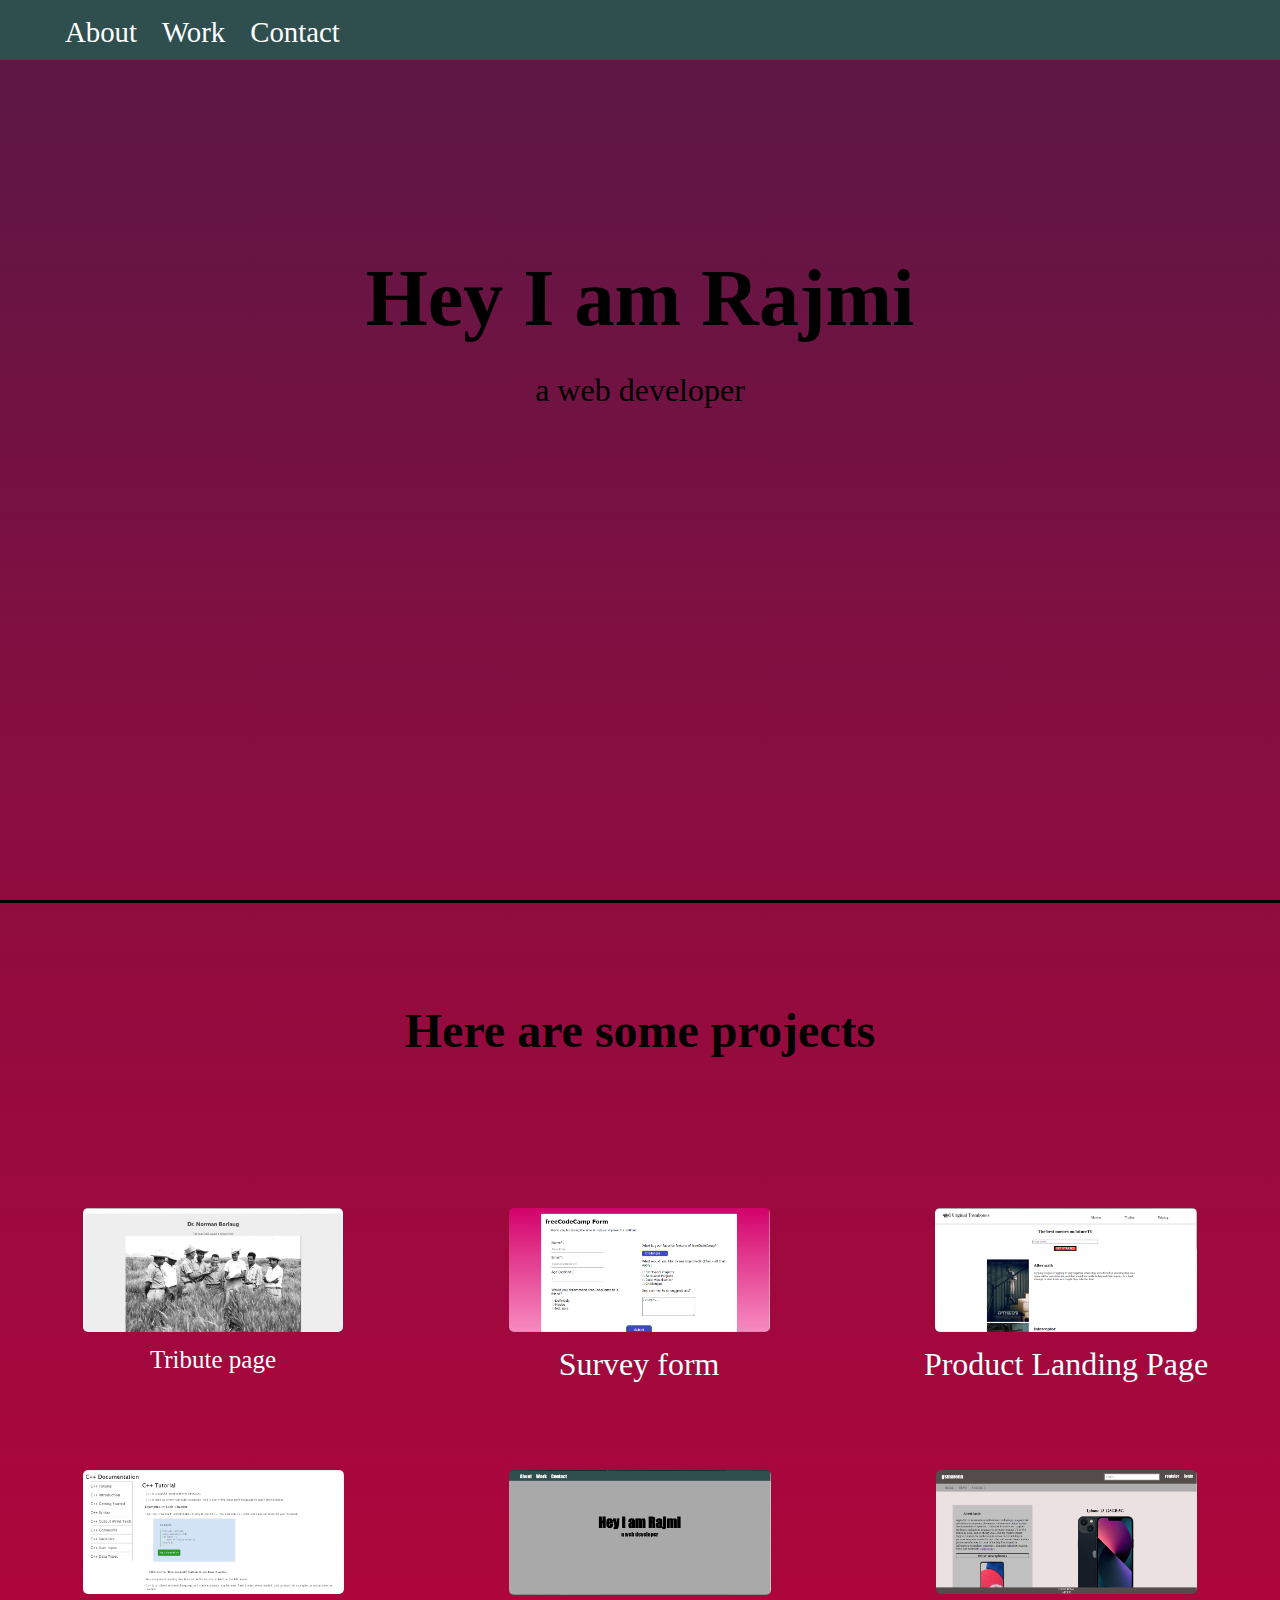
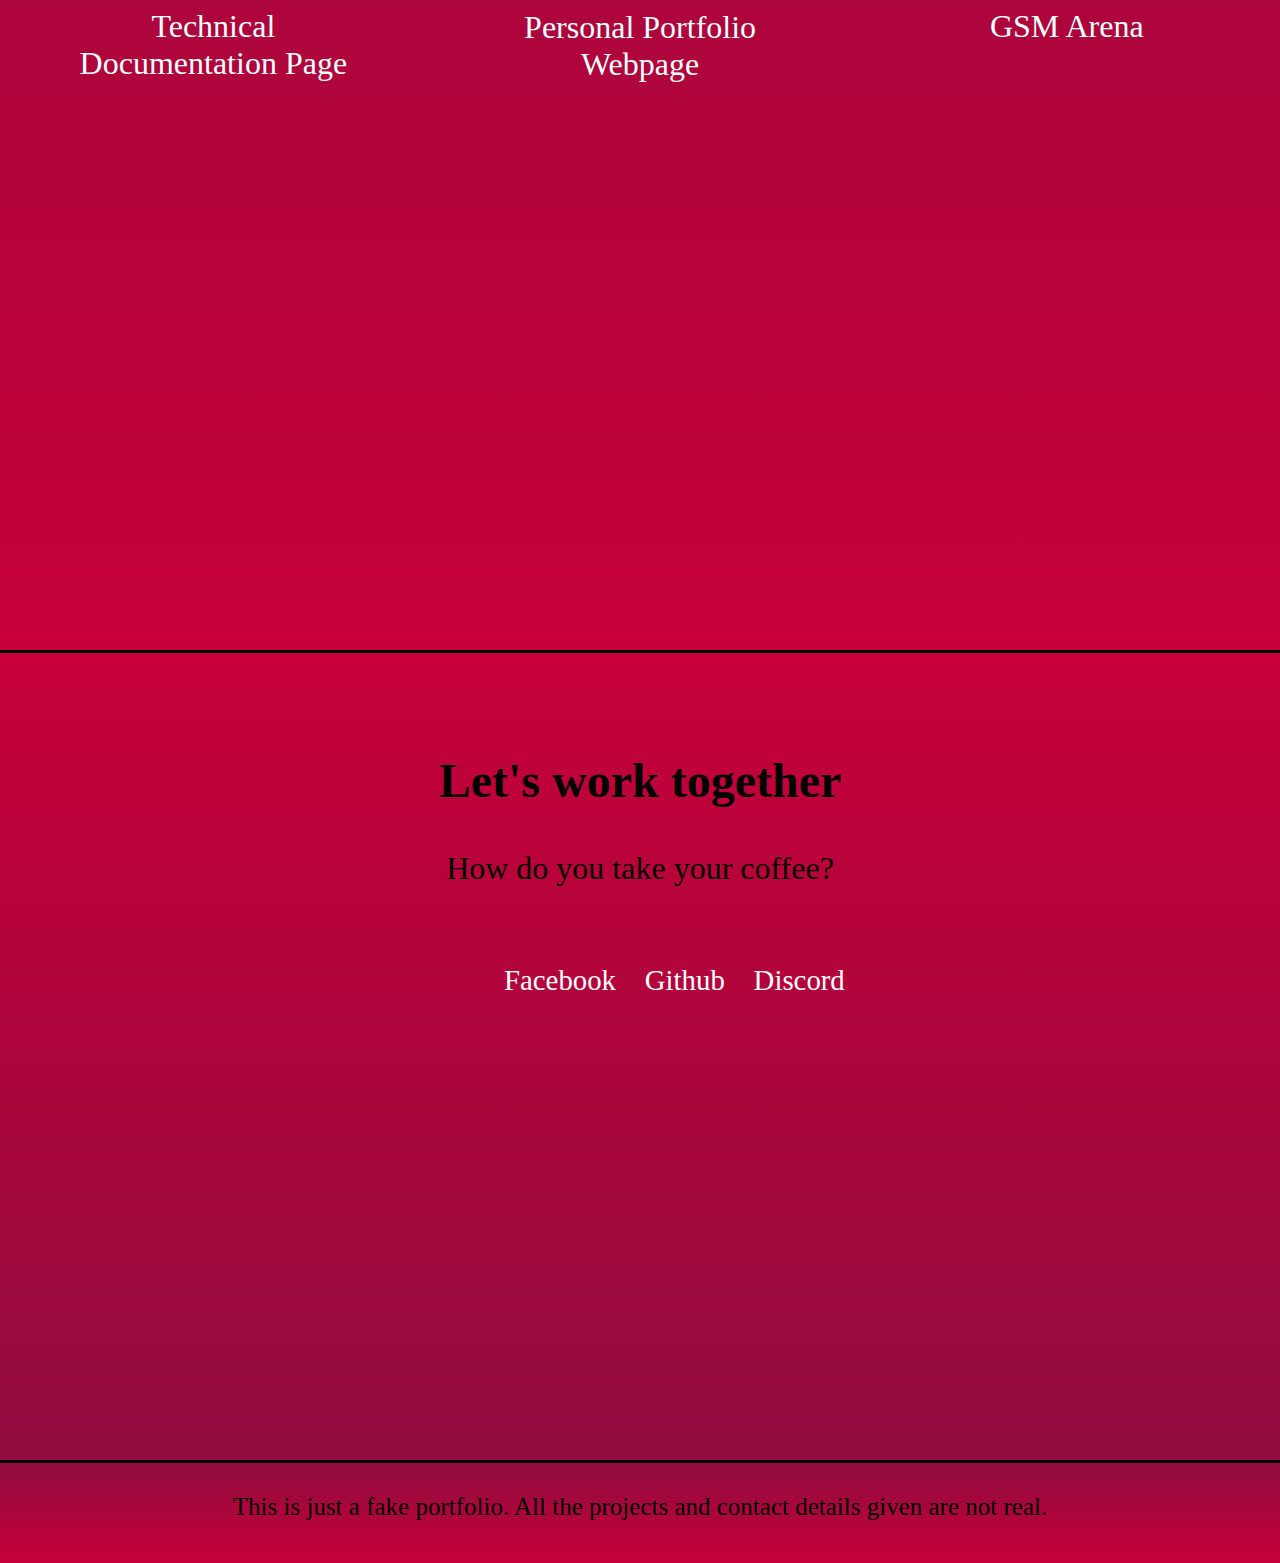
==== index.html @ ef798f5b "Update also" ====
<!DOCTYPE html>
<html>
    <head>

        <link rel="stylesheet" href="styles.css">
        
    </head>
    <body>
        
        <nav id="navbar">
          <ul>
            <li><a href="#welcome-section">About</a></li>
            <li><a href="#projects" >Work</a></li>
            <li><a href="#profile-link" >Contact</a></li>
          </ul>
        </nav>
        <div id="welcome-section">
            <h1>Hey I am Rajmi</h1>
            <p>a web developer</p>
        </div>

        <div id="projects">
            <h2 class="project-title">Here are some projects</h2>

            <div id="project-pages">
                <a href="/gyrajmi.github.io/nyarigyak//freecode1/tribute.html" target="_blank" id="laps">
                    <img src="ph1.png">
                    <p id="txt" class="project-tile">Tribute page</p>
                </a>

                <a href="https://gyrajmi.github.io/nyarigyak/freecode2/survey.html" target="_blank" id="laps">
                    <img src="ph2.2.png">
                    <p id="txt">Survey form</p>
                </a>
                <a href="/nyarigyak/freecode3/product.html" target="_blank" id="laps">
                    <img src="ph3.png">
                    <p id="txt">Product Landing Page</p>
                </a>
                
            </div>
            <div id="project-pages">
                <a href="/nyarigyak/freecode4/technical.html" target="_blank" id="laps">
                    <img src="ph4.png">
                    <p id="txt">Technical Documentation Page</p>
                </a>

                <a href="/nyarigyak/index.html" target="_blank" id="laps">
                    <img src="ph5.png">
                    <p id="txt">Personal Portfolio Webpage</p>
                </a>
                <a href="/nyarigyak/index/index.html" target="_blank" id="laps">
                    <img src="ph6.png">
                    <p id="txt">GSM Arena</p>
                </a>
                
            </div>
            
            
        </div>

        <div id="profile-links">
            <h2>Let's work together</h2>
            <p>How do you take your coffee?</p>
            
            <div class="mid">
                <ul>
                    <li>
                        <a href="https://www.facebook.com/" id="profile-link" target="_blank">Facebook</a>
                    </li>
                    <li>
                        <a href="https://github.com/" id="profile-link" target="_blank">Github</a>
                    </li>
                    <li>
                        <a href="https://discord.com/" id="profile-link" target="_blank">Discord</a>
                    </li>
                </ul>
            </div>
           
        </div>
        <footer id="footer"> <p id="foo">  This is just a fake portfolio. All the projects and contact details given are not real.</p>
        </footer>
        
    </body>

</html>
---- styles.css ----
body{
    font-family: fantasy;
}
#navbar{
   
    position: fixed;
    background-color: darkslategray;
    width: 100%;
    top: 0%;
    left: 0%;
    height: 60px;
    z-index: 1;
}
#navbar a{
    text-decoration: none;
    color: white;
    display: block;
    margin-left: 25px;
    font-size:1.8em;
}
#navbar a:hover{
    color: cadetblue;
}
#navbar ul{
    list-style-type: none;
    
}
#navbar li{
    float: left;
}
#welcome-section{
    
    width: 100%;
    height: 100%;
    left: 0;
    background-color: #581845;
    background: linear-gradient(0deg, #900C3F 0%, #581845 100%);
    border-top: solid 3px;
    position: absolute;
    top:0%;
}
#projects{
    top:100%;
    width: 100%;
    height: 150%;
    left: 0;
    background-color: #900C3F;
    background: linear-gradient(0deg, #C70039 0%, #900C3F 100%);
    border-top: solid 3px;
    position: absolute; 
    justify-content: center;
}
#profile-links{

    width: 100%;
    height: 91.3%;
    left: 0;
    background-color: #C70039;
    background: linear-gradient(0deg, #900C3F 0%, #C70039 100%);
    position: absolute;
    top:250%;
    border-top: solid 3px;
}
h1,h2,p{
    text-align: center;
    margin-top: 250px;
    font-size: 5em;
    height: 10%;
   
}
h2{
    text-align: center;
    font-size: 3em;
    margin-top: 100px;
}
p{
    font-size: 2em;
    margin-top: -25px;
}

#profile-links a {
    text-decoration: none;
    color: white;
    display: block;
    margin-left: 1em;
    font-size:1.8em;
    align-items: center;
    text-align: center;
}

#profile-links ul{
    list-style-type: none;
    display: flex;
    flex-direction: row;
    justify-content: center;

}
#profile-links li{
  
   align-items: center;
    
}
#profile-link ul{
    text-align: center;
    align-items: center;
}
img{
   
    width: 80%;
    margin-top: 20px;
    border-radius: 5px;
    
   
}
#footer{
    position: absolute;
    top:340%;
    width: 100%;
    left:0%;
    height: 100px;
    background-color: #900C3F;
    background: linear-gradient(0deg, #C70039 0%, #900C3F 100%);
    display: flex;
    justify-content: center;
    border-top: solid 3px;
    border-color: rgb(0, 0, 0);
   
}
#foo{
    top: 15px;
    margin-top: 30px;
    font-size: 25px;
}
#project-pages{
    display: flex;
    flex-direction: row;
}
#laps{
    text-align: center;
    text-decoration: none;
    
    margin: 10px 50px 25px 50px;
    border-radius: 6px;
}
#txt{
    margin-top: 10px;
    text-align:center;
    color:azure;
}
#laps:hover {
    transform:scale(1.2);
  }

#laps {
    transition:transform 0.4s ease;
  }
#cont:hover{
    background-color:aqua;

}
@media (max-width: 900px) {
    img {
      display: none;
    }
    #project-pages{
        flex-direction: column;
        width: 100%;
        
    }
    #laps:hover{
       
        transform:scale(1.1);
    }
  }
  .project-tile{
    font-size: 25px;
  }
  #profile-links a:hover{
    color: bisque;
  }
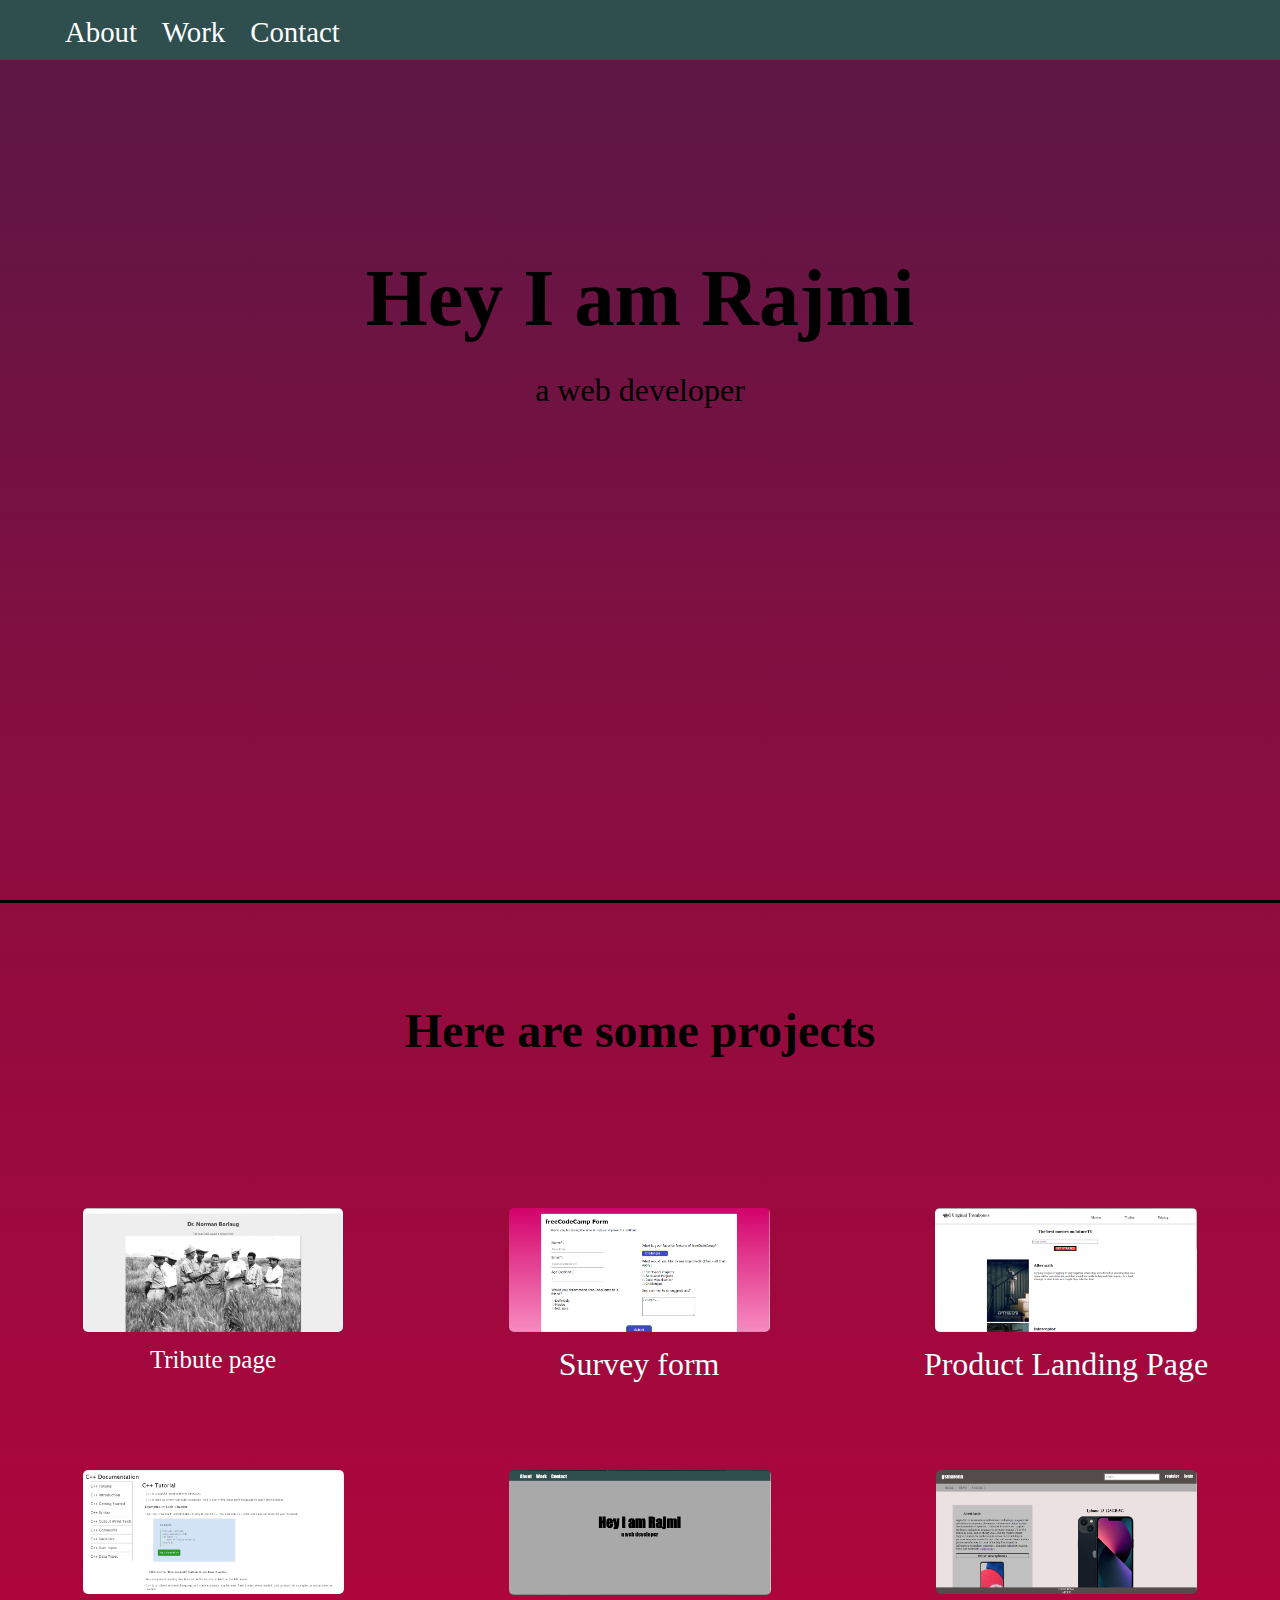
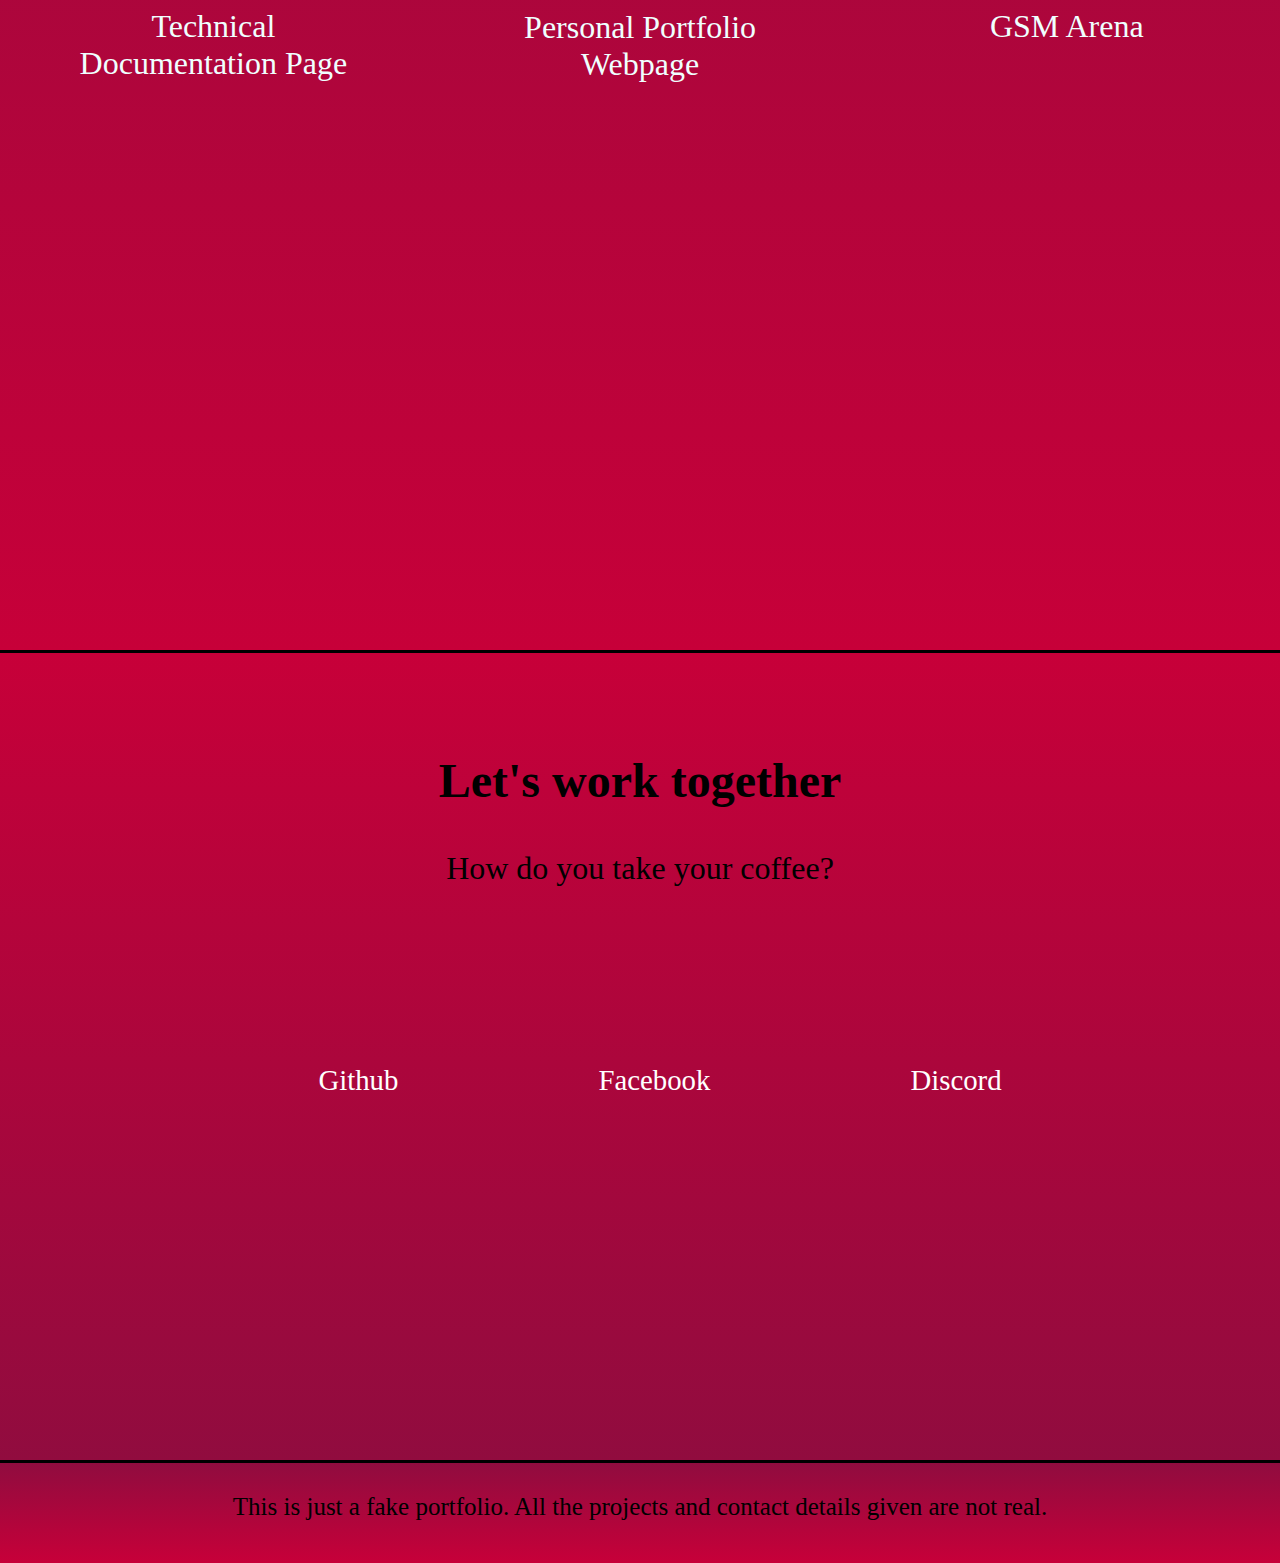
==== commit a0ffed9b: "Update index.html and style.css" ====
--- a/index.html
+++ b/index.html
@@ -23,12 +23,12 @@
             <h2 class="project-title">Here are some projects</h2>
 
             <div id="project-pages">
-                <a href="/gyrajmi.github.io/nyarigyak//freecode1/tribute.html" target="_blank" id="laps">
+                <a href="/nyarigyak/freecode1/tribute.html" target="_blank" id="laps">
                     <img src="ph1.png">
                     <p id="txt" class="project-tile">Tribute page</p>
                 </a>
 
-                <a href="https://gyrajmi.github.io/nyarigyak/freecode2/survey.html" target="_blank" id="laps">
+                <a href="/nyarigyak/freecode2/survey.html" target="_blank" id="laps">
                     <img src="ph2.2.png">
                     <p id="txt">Survey form</p>
                 </a>
@@ -65,10 +65,11 @@
             <div class="mid">
                 <ul>
                     <li>
-                        <a href="https://www.facebook.com/" id="profile-link" target="_blank">Facebook</a>
+                        <a href="https://github.com/" id="profile-link" target="_blank">Github</a>
+                       
                     </li>
                     <li>
-                        <a href="https://github.com/" id="profile-link" target="_blank">Github</a>
+                        <a href="https://www.facebook.com/" id="profile-link" target="_blank">Facebook</a>
                     </li>
                     <li>
                         <a href="https://discord.com/" id="profile-link" target="_blank">Discord</a>
--- a/styles.css
+++ b/styles.css
@@ -95,14 +95,18 @@
     justify-content: center;
 
 }
-#profile-links li{
+/* #profile-links li{
   
-   align-items: center;
-    
+   align-items: left;
+    justify-content: left;
+    float: left;
+} */
+#profile-links ul{
+   margin: 0px;
 }
-#profile-link ul{
-    text-align: center;
-    align-items: center;
+#profile-links a{
+    margin: 0px 0px 0px 0px;
+    padding: 100px;
 }
 img{
    
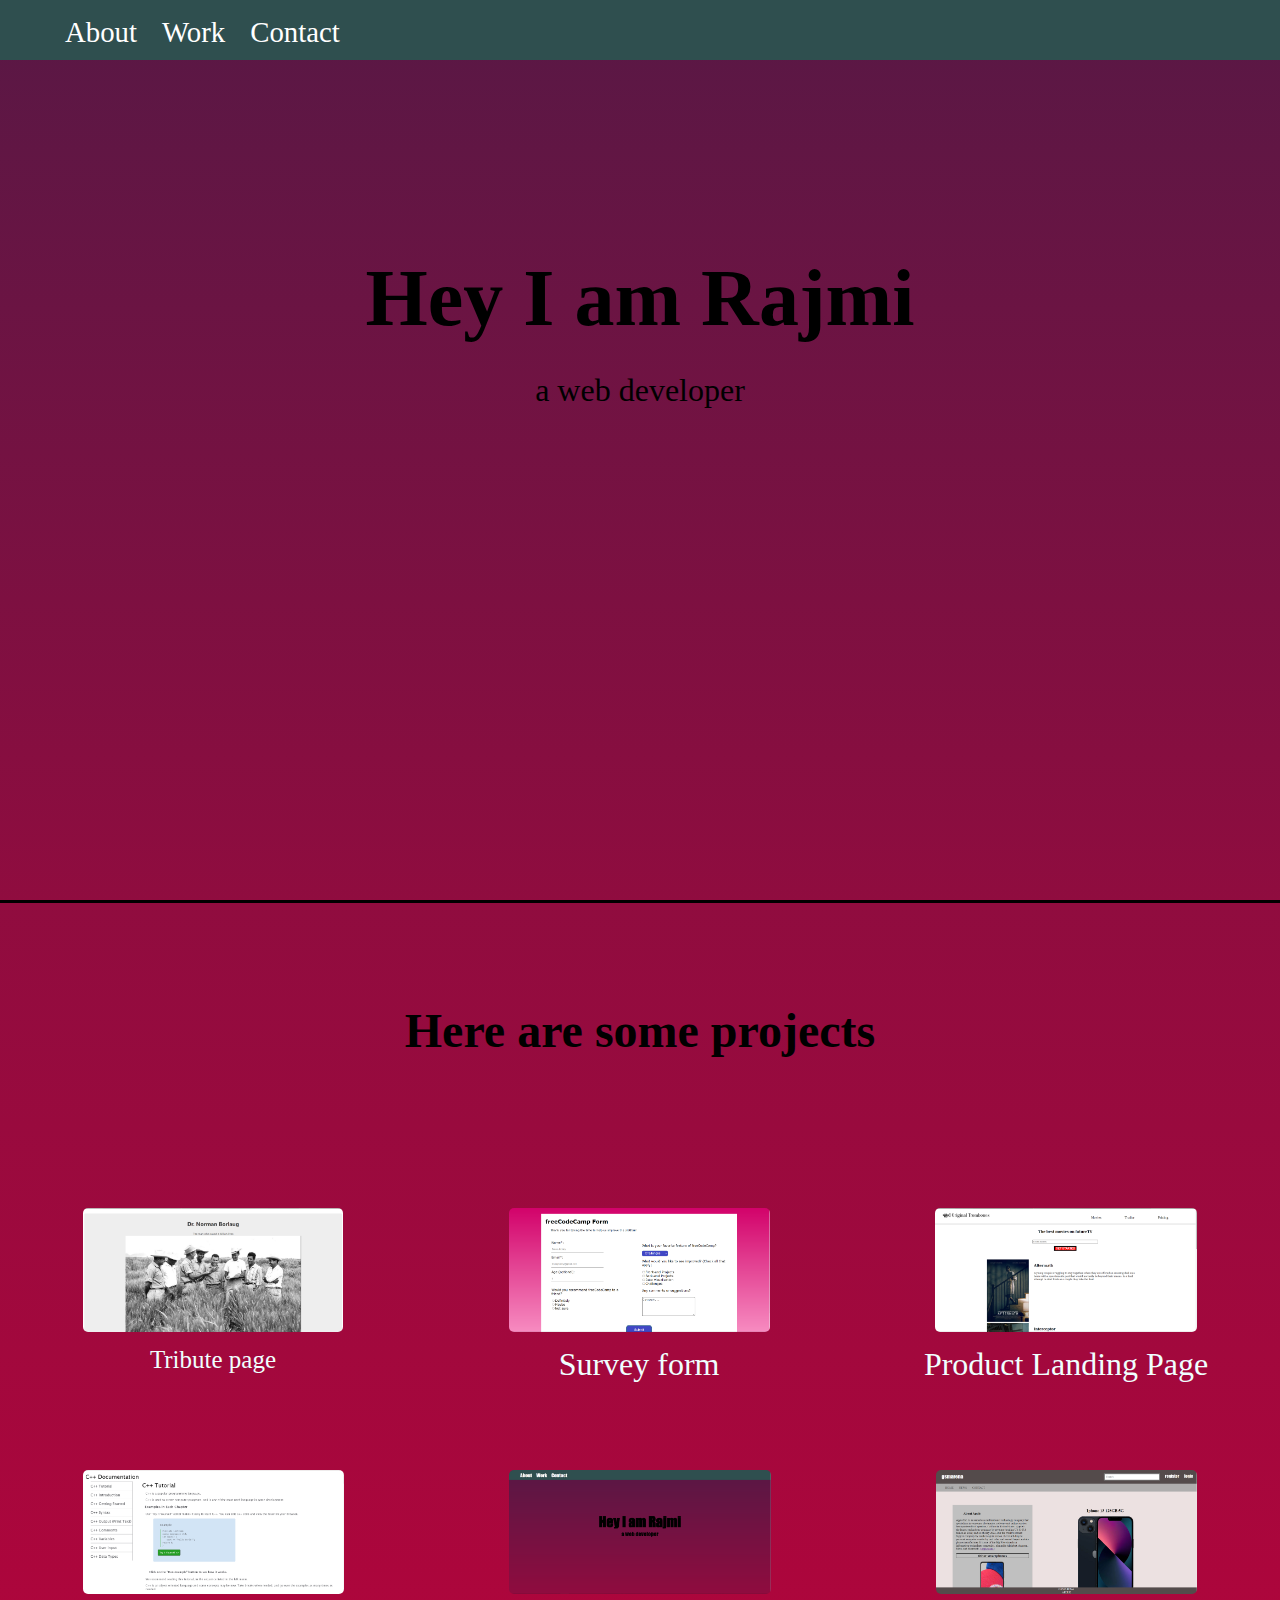
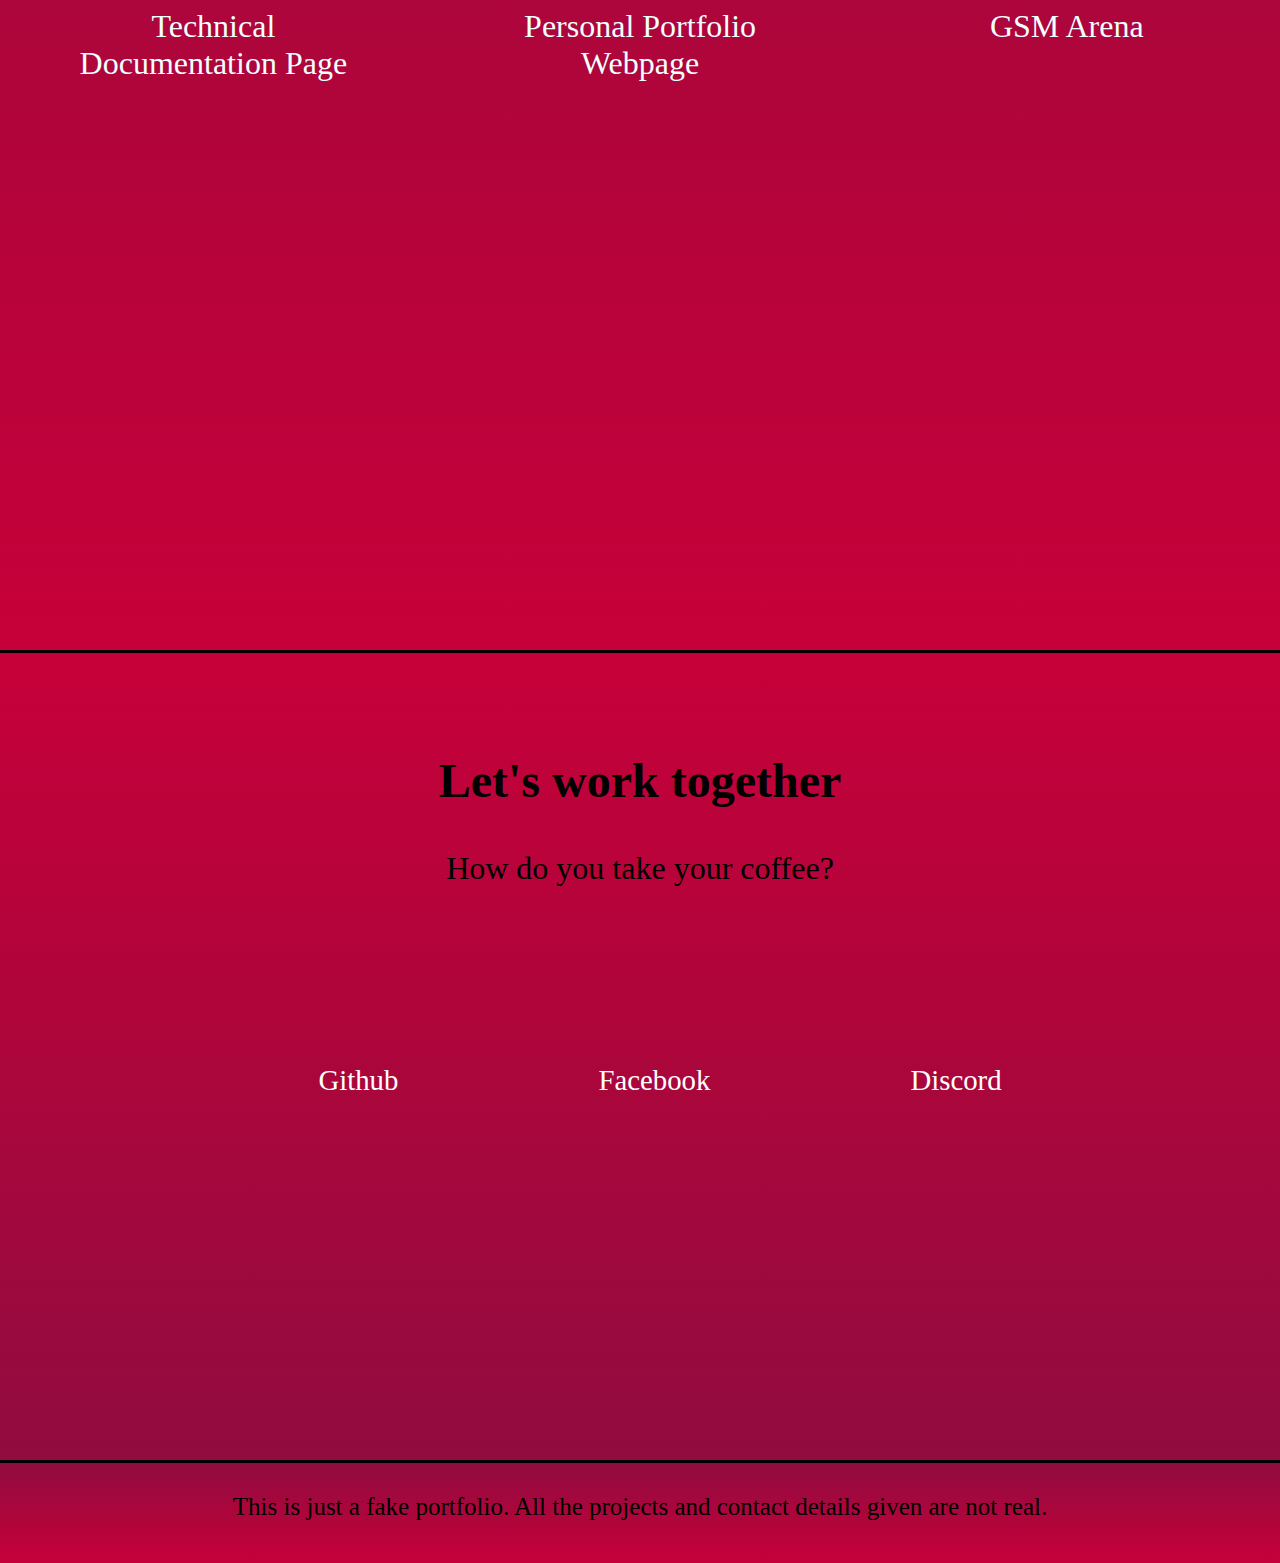
==== commit 27eedb0a: "ph5 changed" ====
--- a/index.html
+++ b/index.html
@@ -45,7 +45,7 @@
                 </a>
 
                 <a href="/nyarigyak/index.html" target="_blank" id="laps">
-                    <img src="ph5.png">
+                    <img src="ph5.2.png">
                     <p id="txt">Personal Portfolio Webpage</p>
                 </a>
                 <a href="/nyarigyak/index/index.html" target="_blank" id="laps">
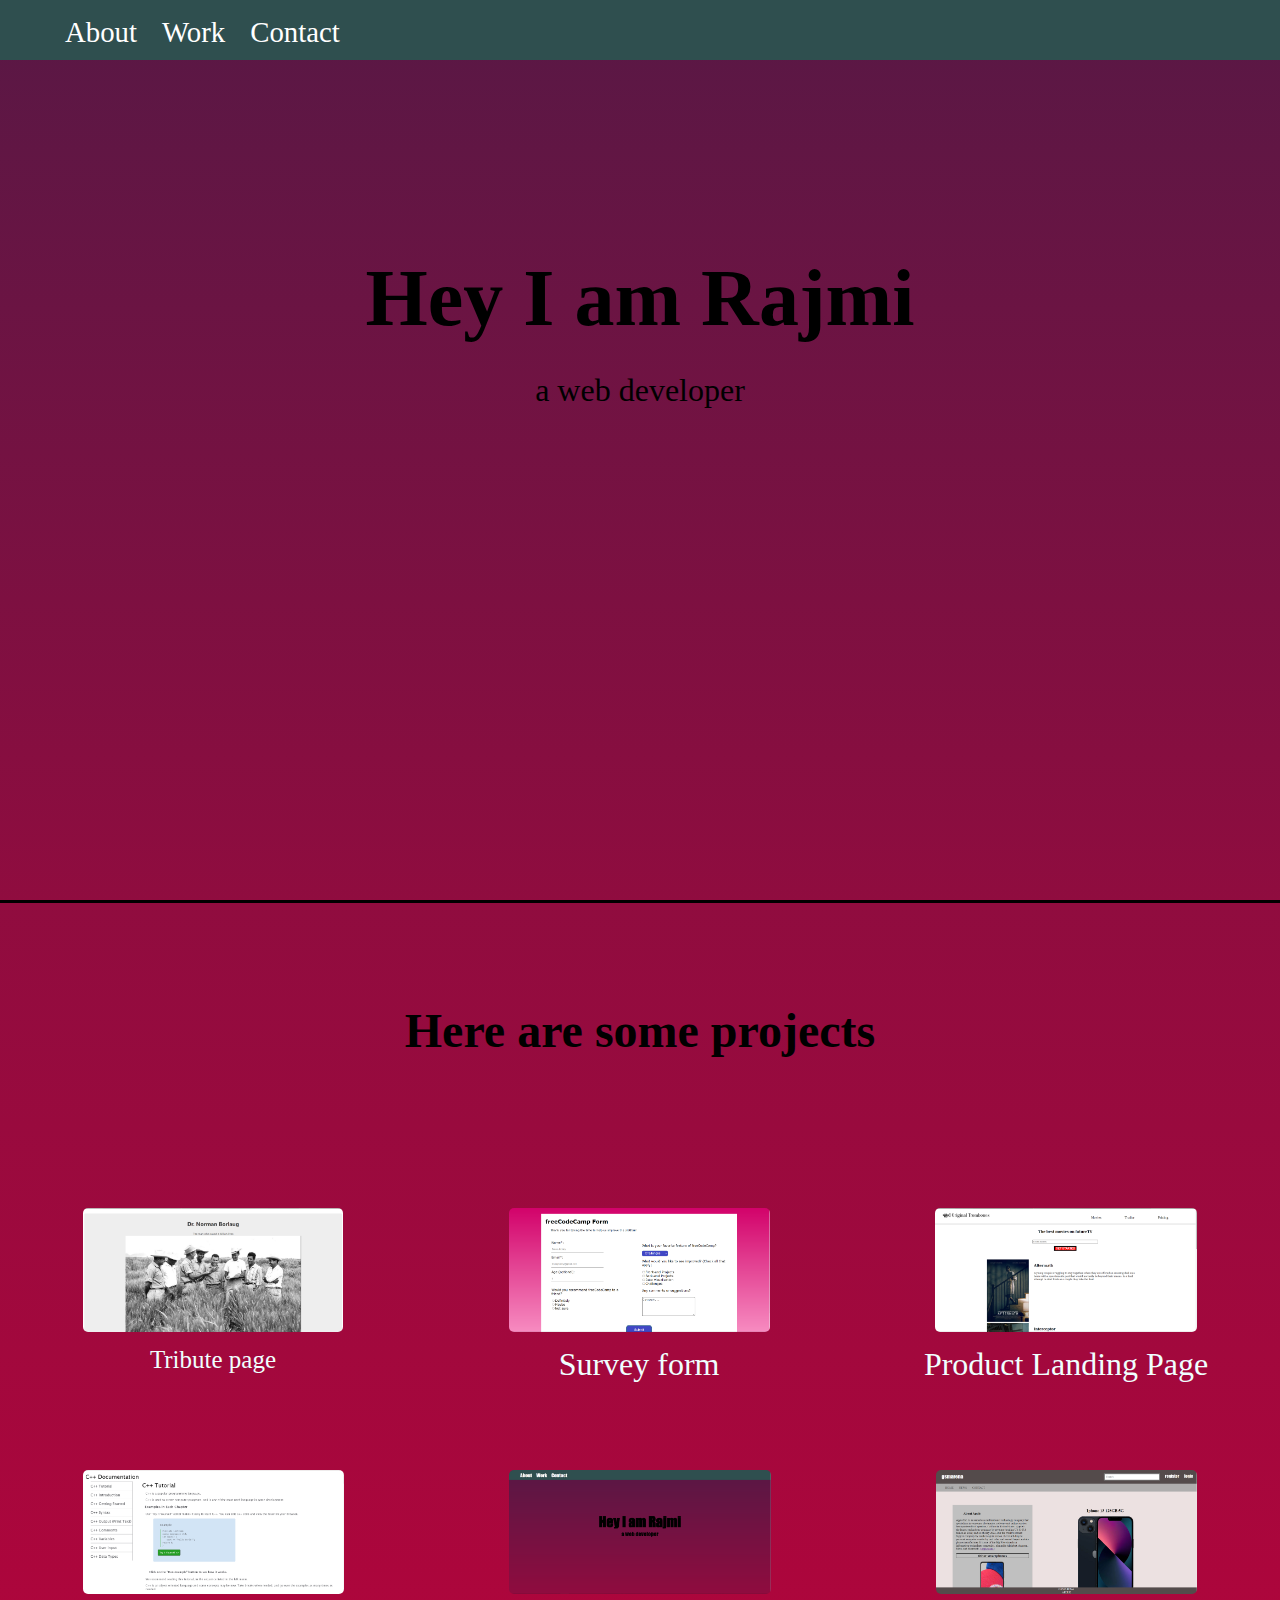
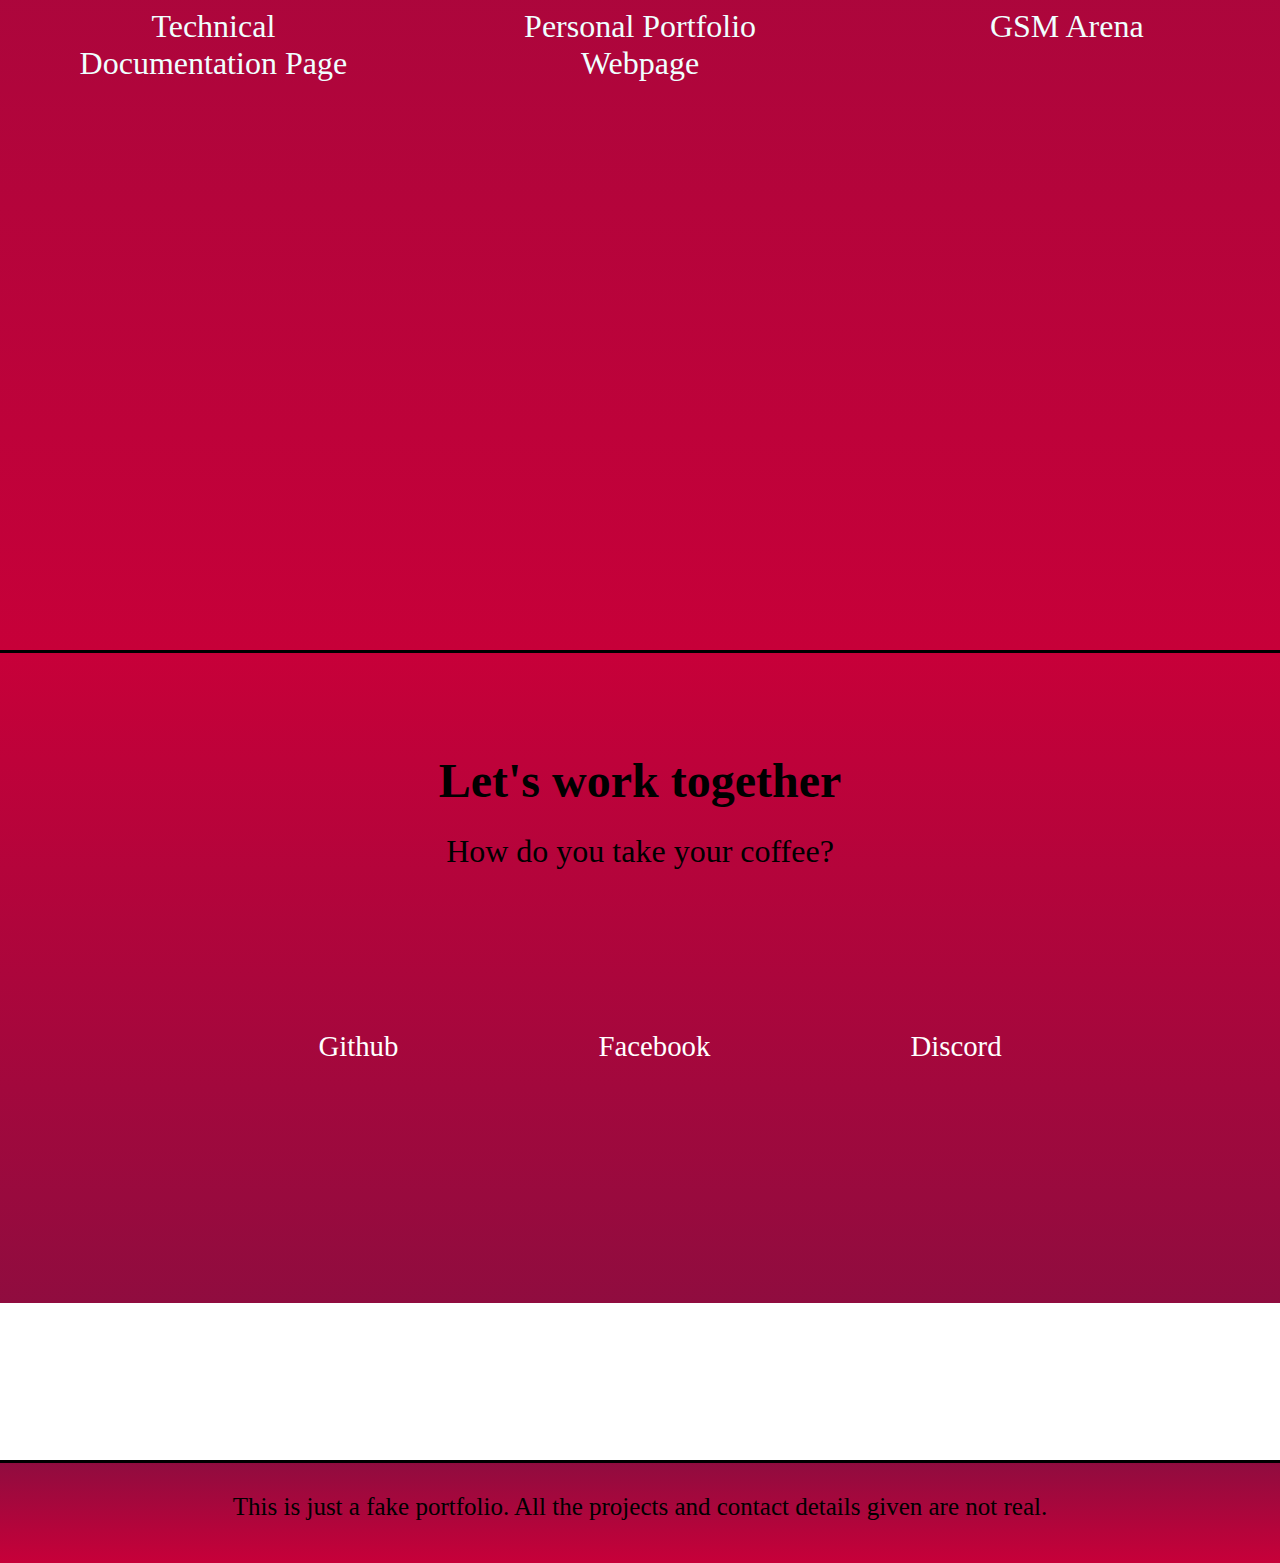
==== commit 1095e7a1: "Update index.html styles.css" ====
--- a/index.html
+++ b/index.html
@@ -11,7 +11,7 @@
           <ul>
             <li><a href="#welcome-section">About</a></li>
             <li><a href="#projects" >Work</a></li>
-            <li><a href="#profile-link" >Contact</a></li>
+            <li><a href="#profile-links" >Contact</a></li>
           </ul>
         </nav>
         <div id="welcome-section">
--- a/styles.css
+++ b/styles.css
@@ -53,7 +53,7 @@
 #profile-links{
 
     width: 100%;
-    height: 91.3%;
+    height: 650px;
     left: 0;
     background-color: #C70039;
     background: linear-gradient(0deg, #900C3F 0%, #C70039 100%);
@@ -118,7 +118,7 @@
 }
 #footer{
     position: absolute;
-    top:340%;
+    top: 340%;
     width: 100%;
     left:0%;
     height: 100px;
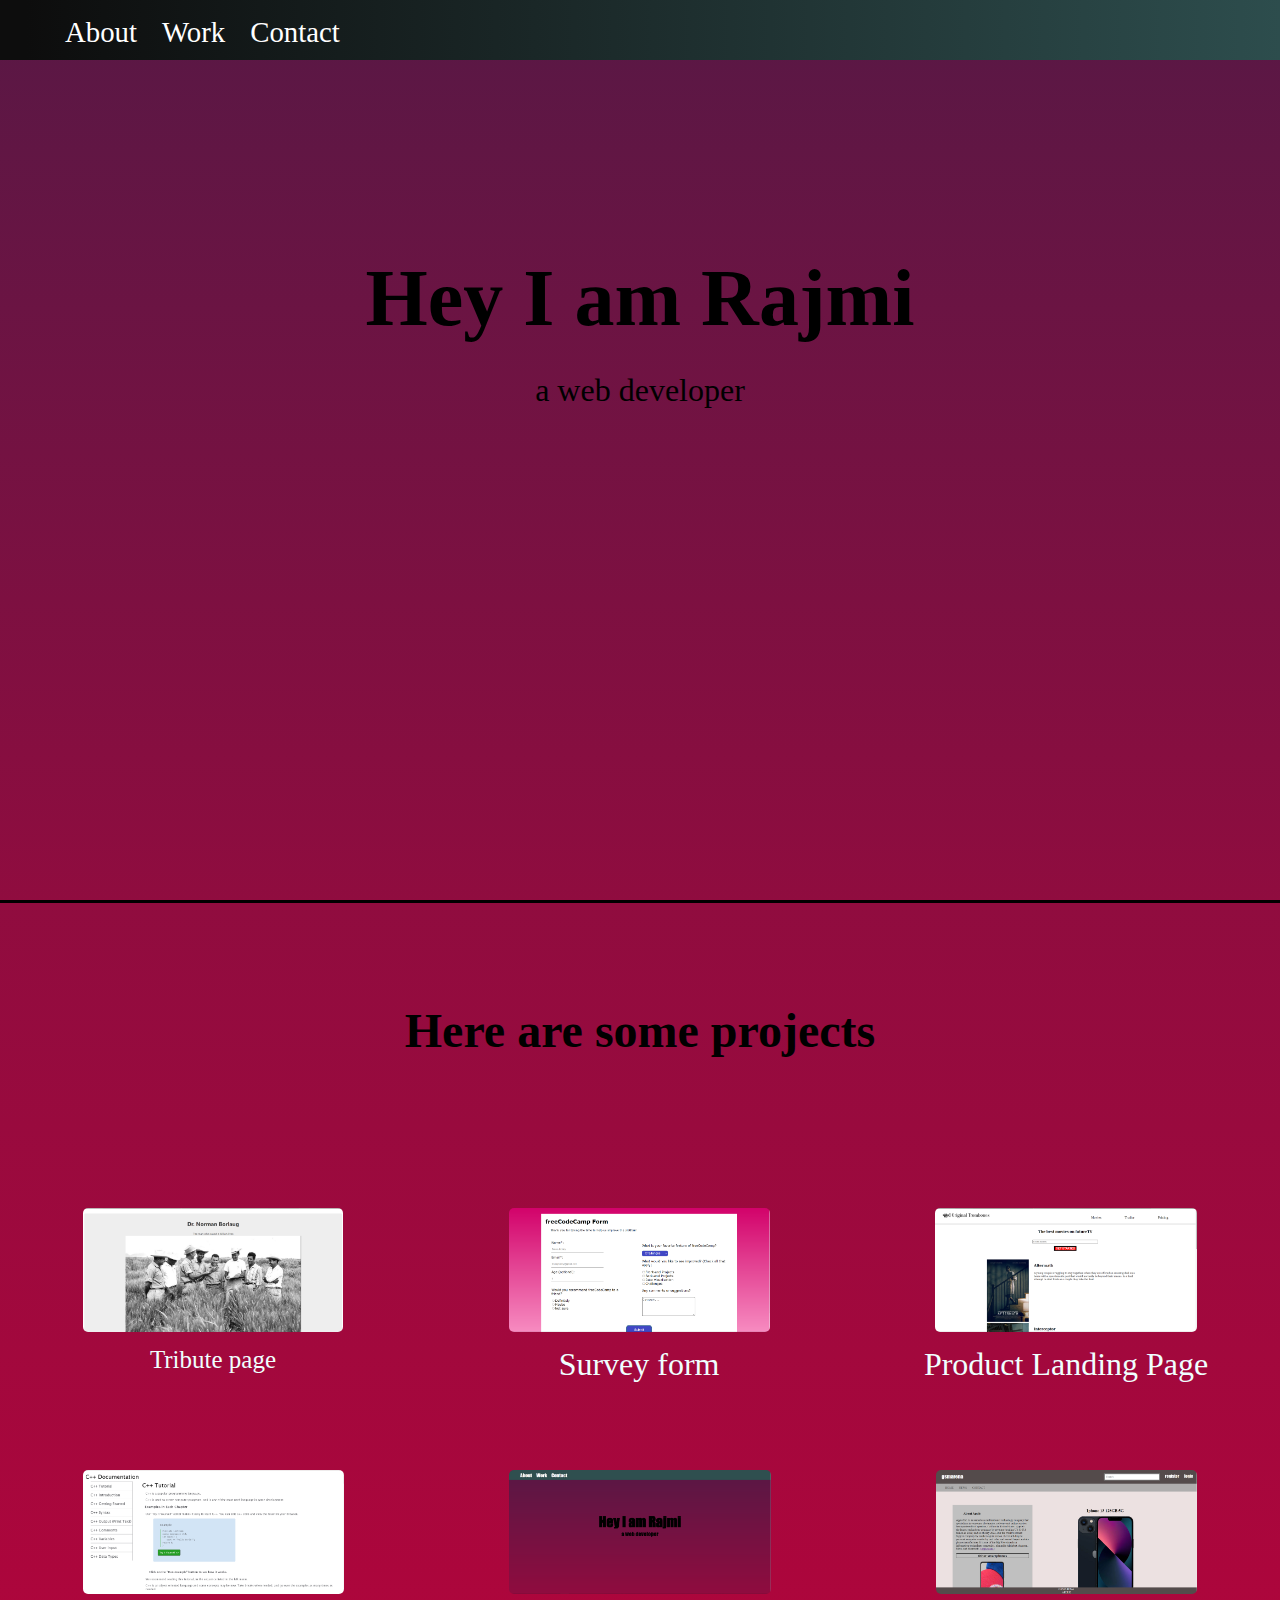
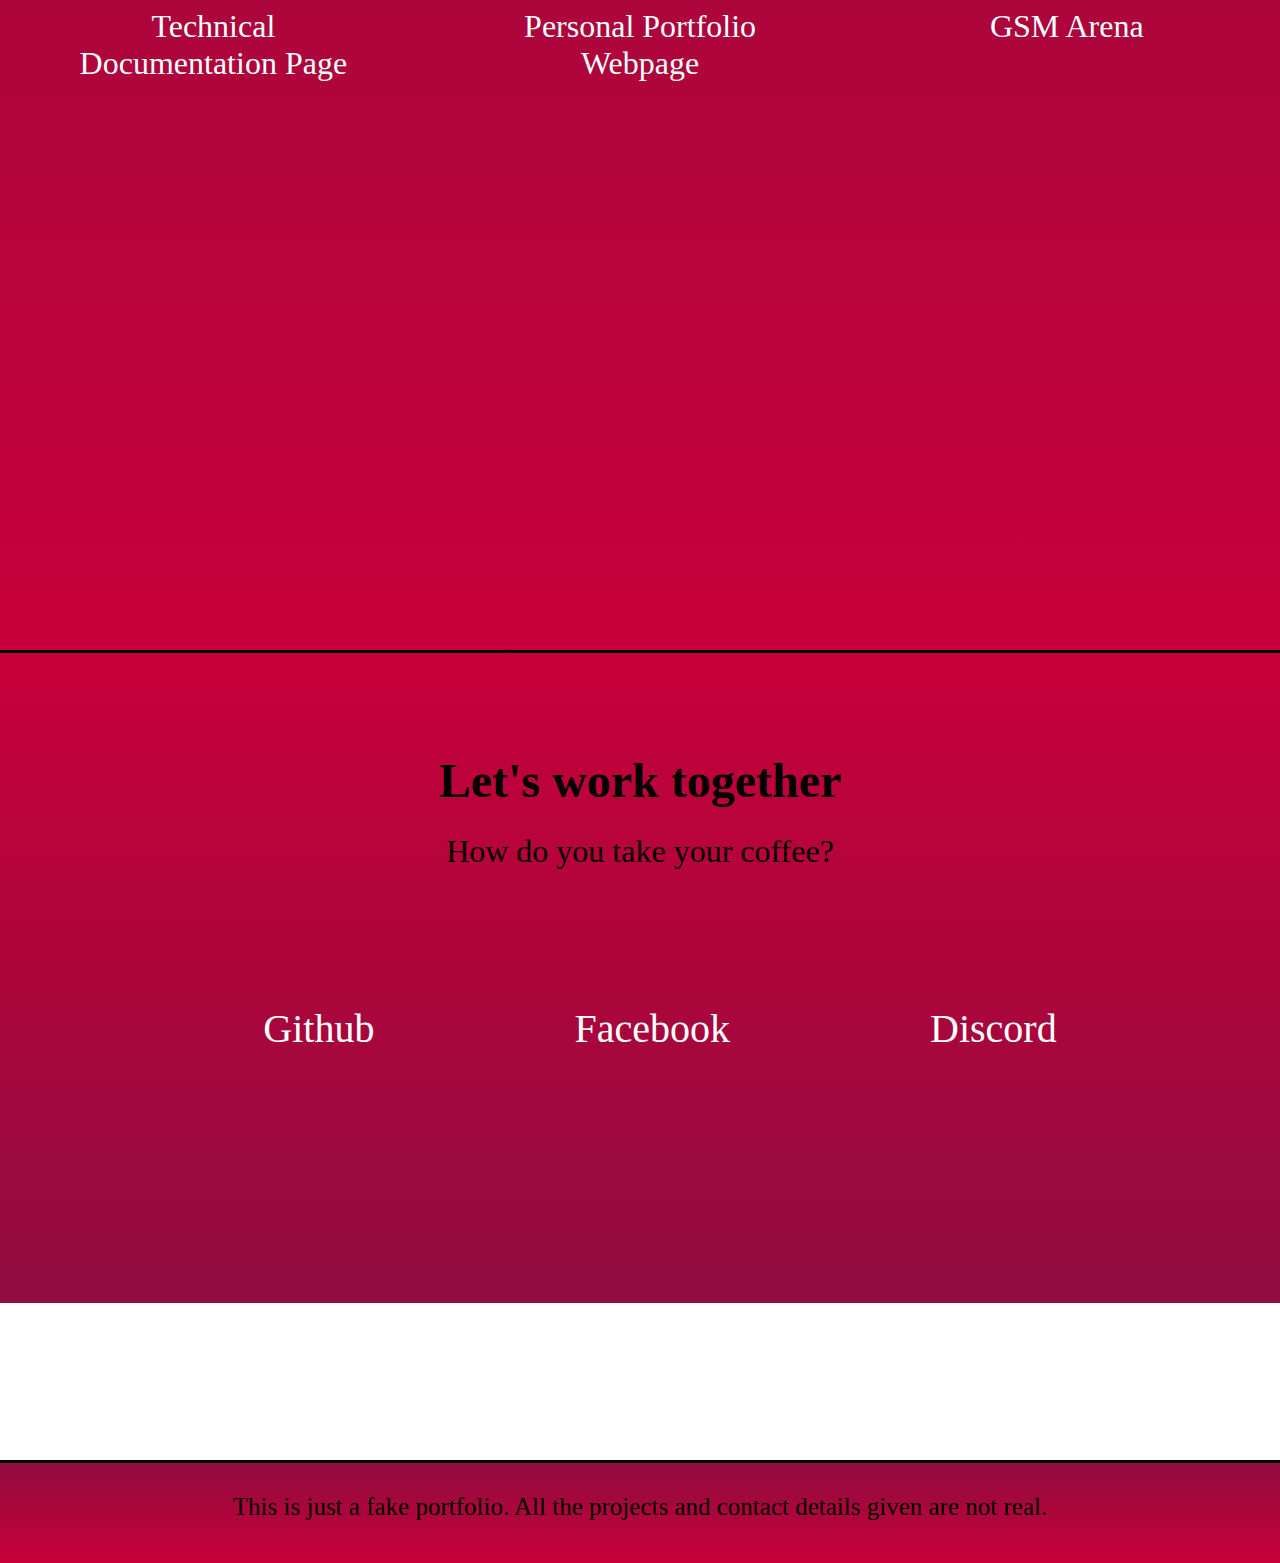
==== commit d3f14d35: "Update styles" ====
--- a/index.html
+++ b/index.html
@@ -65,14 +65,14 @@
             <div class="mid">
                 <ul>
                     <li>
-                        <a href="https://github.com/" id="profile-link" target="_blank">Github</a>
+                        <a href="https://github.com/" id="profile-link" target="_blank"><p id="hov">Github</p></a>
                        
                     </li>
                     <li>
-                        <a href="https://www.facebook.com/" id="profile-link" target="_blank">Facebook</a>
+                        <a href="https://www.facebook.com/" id="profile-link" target="_blank"><p id="hov">Facebook</p></a>
                     </li>
                     <li>
-                        <a href="https://discord.com/" id="profile-link" target="_blank">Discord</a>
+                        <a href="https://discord.com/" id="profile-link" target="_blank"><p id="hov">Discord</p></a>
                     </li>
                 </ul>
             </div>
--- a/styles.css
+++ b/styles.css
@@ -4,7 +4,9 @@
 #navbar{
    
     position: fixed;
-    background-color: darkslategray;
+    background-color: rgb(15, 16, 16);
+
+    background: linear-gradient(90deg, rgba(13,13,13,1) 2%,  rgba(45,77,77,1) 100%);
     width: 100%;
     top: 0%;
     left: 0%;
@@ -49,6 +51,7 @@
     border-top: solid 3px;
     position: absolute; 
     justify-content: center;
+    
 }
 #profile-links{
 
@@ -95,18 +98,20 @@
     justify-content: center;
 
 }
-/* #profile-links li{
-  
-   align-items: left;
-    justify-content: left;
-    float: left;
-} */
+
 #profile-links ul{
    margin: 0px;
 }
 #profile-links a{
     margin: 0px 0px 0px 0px;
     padding: 100px;
+}
+#hov{
+    font-size: 40px;
+}
+#hov:hover{
+    transform: scale(1.3);
+    
 }
 img{
    
